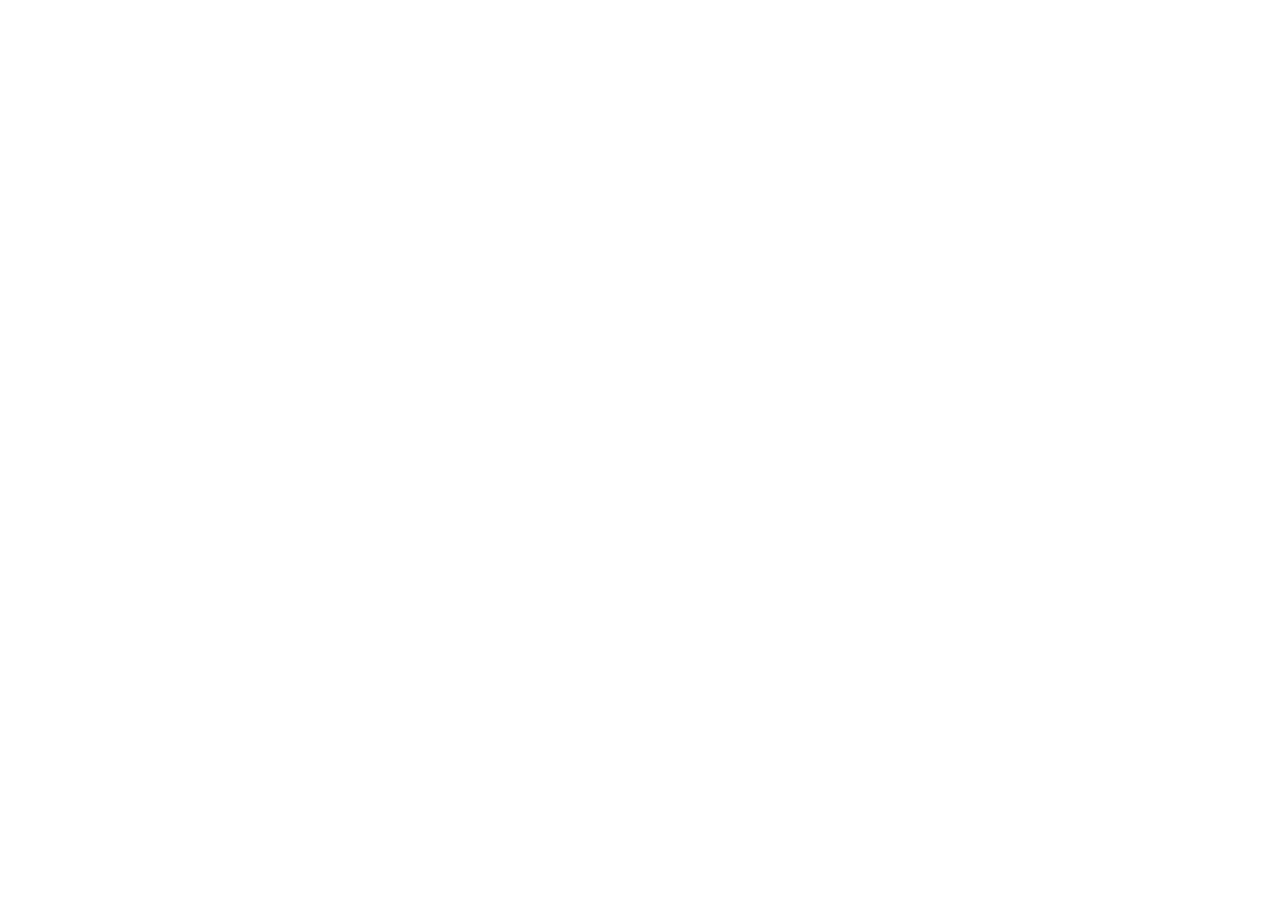
==== index.html @ bea875de "HEAD" ====
<!DOCTYPE html>
<html lang="en">
<head>
    <meta charset="UTF-8">
    <meta name="viewport" content="width=device-width, initial-scale=1.0">
    <meta name="description" content="landing page">
    <meta name="team" content="Dara, Oscar, Ryan, Angel">
    <meta name="content" content="las tres bellakas">
    <title>Tiendas B</title>
</head>
<body>
    
</body>
</html>
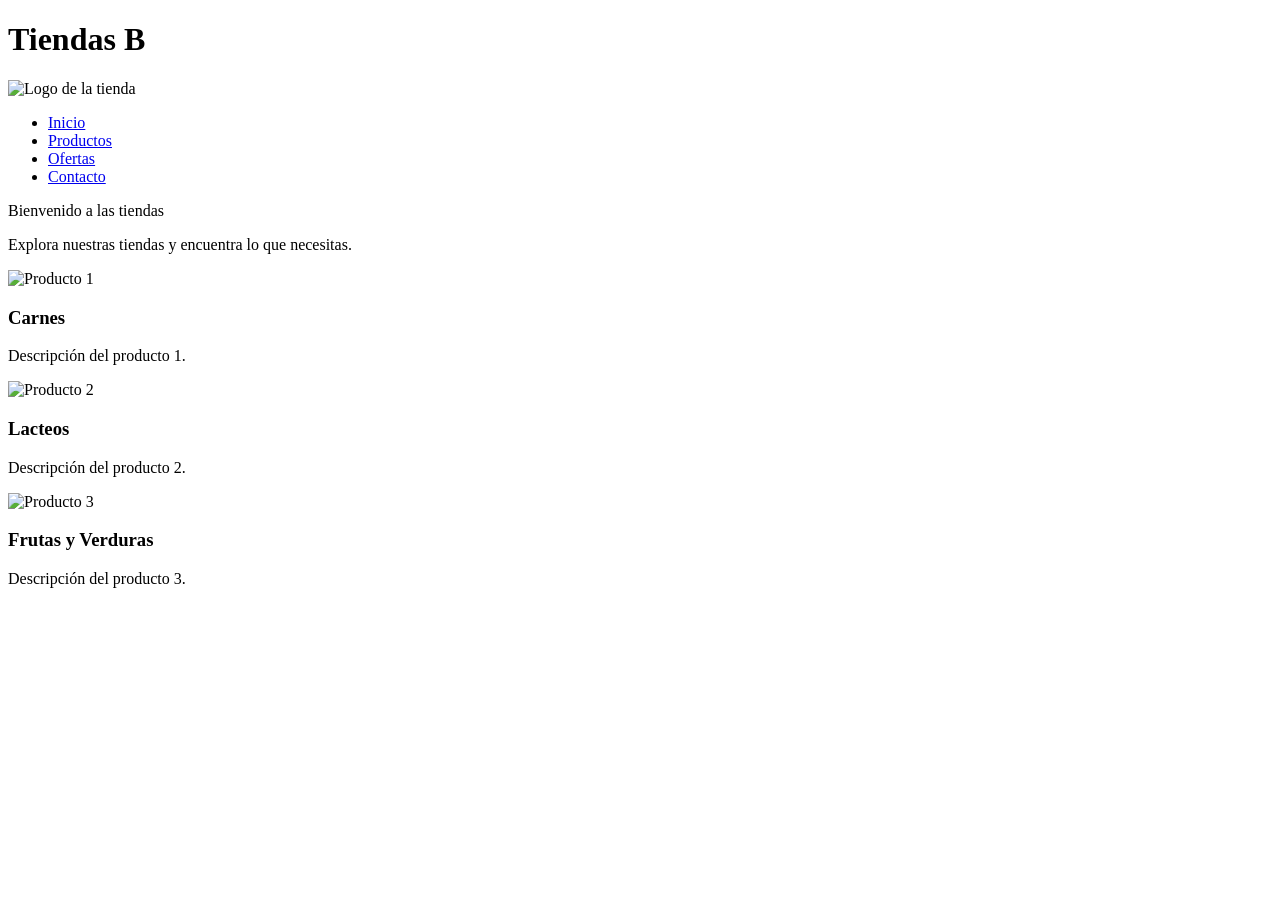
==== commit 56cf1a4b: "servicios y header" ====
--- a/index.html
+++ b/index.html
@@ -9,6 +9,64 @@
     <title>Tiendas B</title>
 </head>
 <body>
-    
+    <header>
+        <h1>Tiendas B</h1>
+    </header>
+
+    <div class="logo">
+        <img src="logo.png" alt="Logo de la tienda">
+    </div>
+
+    <div class="menu">
+        <nav>
+            <ul>
+                <li><a href="#">Inicio</a></li>
+                <li><a href="#">Productos</a></li>
+                <li><a href="#">Ofertas</a></li>
+                <li><a href="#">Contacto</a></li>
+            </ul>
+        </nav>
+
+    </div>
+
+    <main>
+        <div class="subtitulo">
+            <p>Bienvenido a las tiendas </p>
+        </div>
+
+        <div class="descripcion">
+            <p>Explora nuestras tiendas y encuentra lo que necesitas.</p>
+        </div>
+
+        <div class="servicios">
+            <div class="producto">
+                <img src="producto1.jpg" alt="Producto 1">
+                <h3>Carnes</h3>
+                <p>Descripción del producto 1.</p>
+            </div>
+            <div class="producto">
+                <img src="producto2.jpg" alt="Producto 2">
+                <h3>Lacteos</h3>
+                <p>Descripción del producto 2.</p>
+            </div>
+            <div class="producto">
+                <img src="producto3.jpg" alt="Producto 3">
+                <h3>Frutas y Verduras</h3>
+                <p>Descripción del producto 3.</p>
+            </div>
+        </div>
+
+        <div class="formulario">
+
+        </div>
+
+
+
+        <footer>
+            <div class="contacto">
+
+            </div>
+        </footer>
+    </main>
 </body>
 </html>
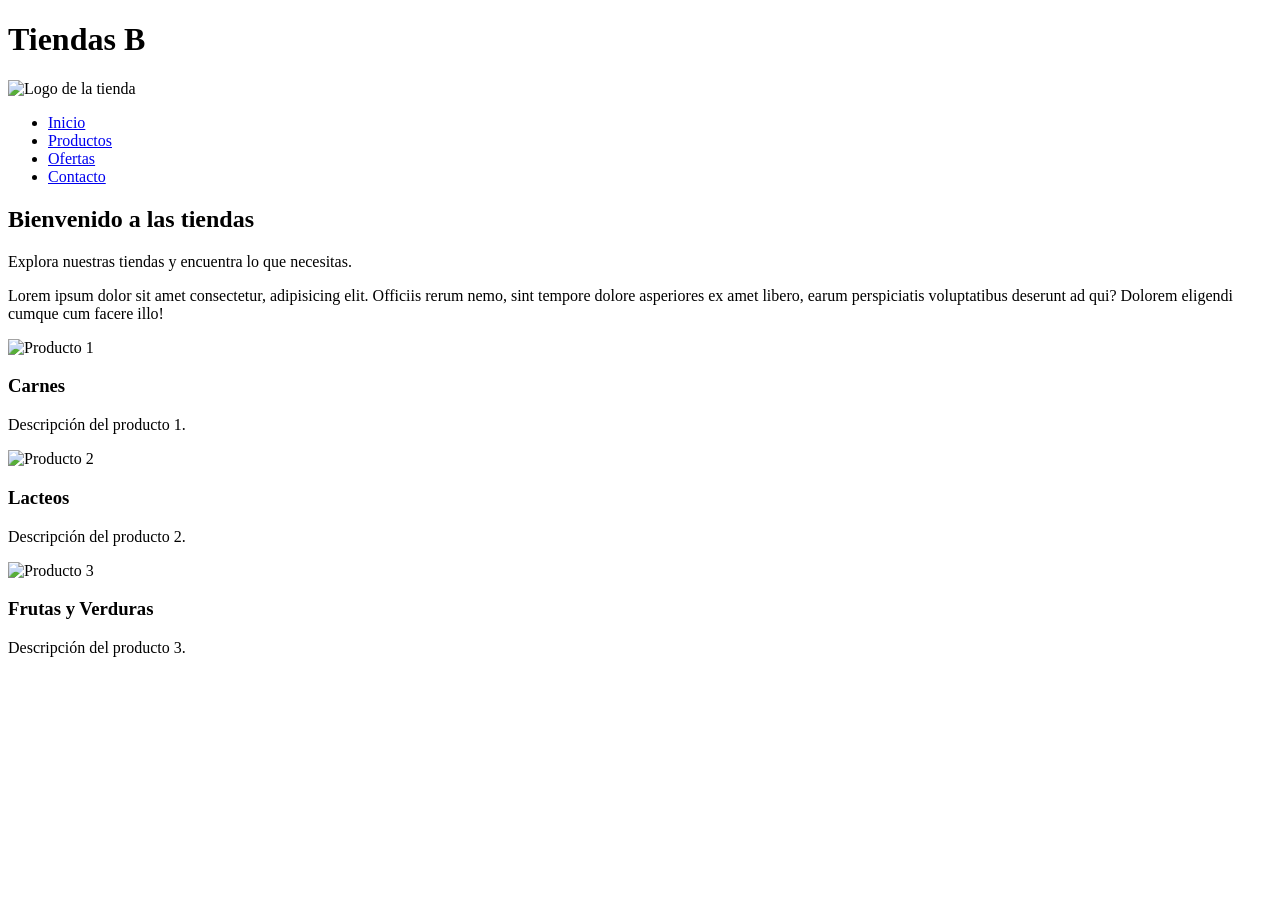
==== commit 01149201: "css" ====
--- a/index.html
+++ b/index.html
@@ -6,14 +6,14 @@
     <meta name="description" content="landing page">
     <meta name="team" content="Dara, Oscar, Ryan, Angel">
     <meta name="content" content="las tres bellakas">
+    <link rel="stylesheet" href="./css/style.css">
     <title>Tiendas B</title>
 </head>
 <body>
     <header>
         <h1>Tiendas B</h1>
-    </header>
 
-    <div class="logo">
+         <div class="logo">
         <img src="logo.png" alt="Logo de la tienda">
     </div>
 
@@ -29,15 +29,25 @@
 
     </div>
 
-    <main>
-        <div class="subtitulo">
-            <p>Bienvenido a las tiendas </p>
+          <div class="subtitulo">
+            <h2>Bienvenido a las tiendas </h2>
         </div>
 
         <div class="descripcion">
             <p>Explora nuestras tiendas y encuentra lo que necesitas.</p>
         </div>
 
+    </header>
+
+   
+
+    <main>
+        <div class="descripcion">
+            <p>Lorem ipsum dolor sit amet consectetur, adipisicing 
+                elit. Officiis rerum nemo, sint tempore dolore asperiores ex amet libero, 
+                earum perspiciatis voluptatibus deserunt ad qui? Dolorem eligendi cumque cum facere illo!</p>
+        </div>
+      
         <div class="servicios">
             <div class="producto">
                 <img src="producto1.jpg" alt="Producto 1">
@@ -56,12 +66,7 @@
             </div>
         </div>
 
-        <div class="formulario">
-
-        </div>
-
-
-
+       
         <footer>
             <div class="contacto">
 
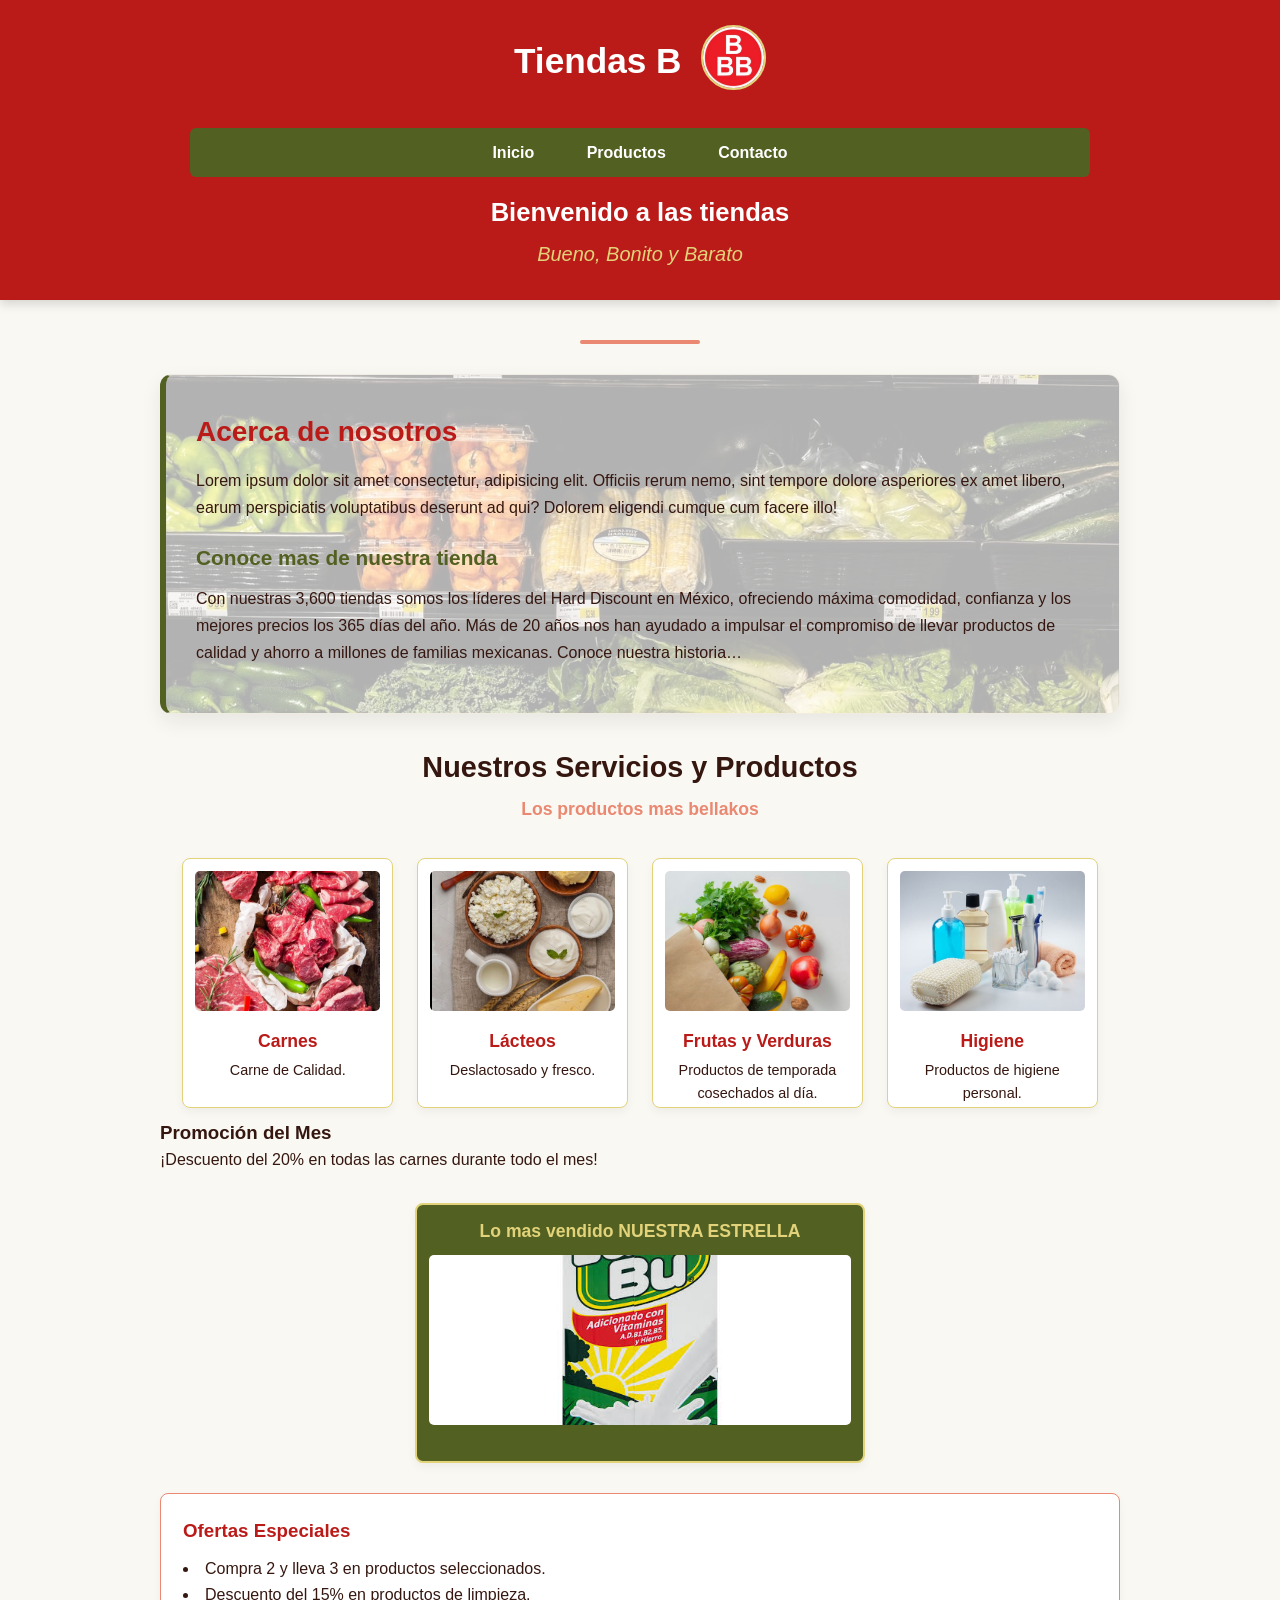
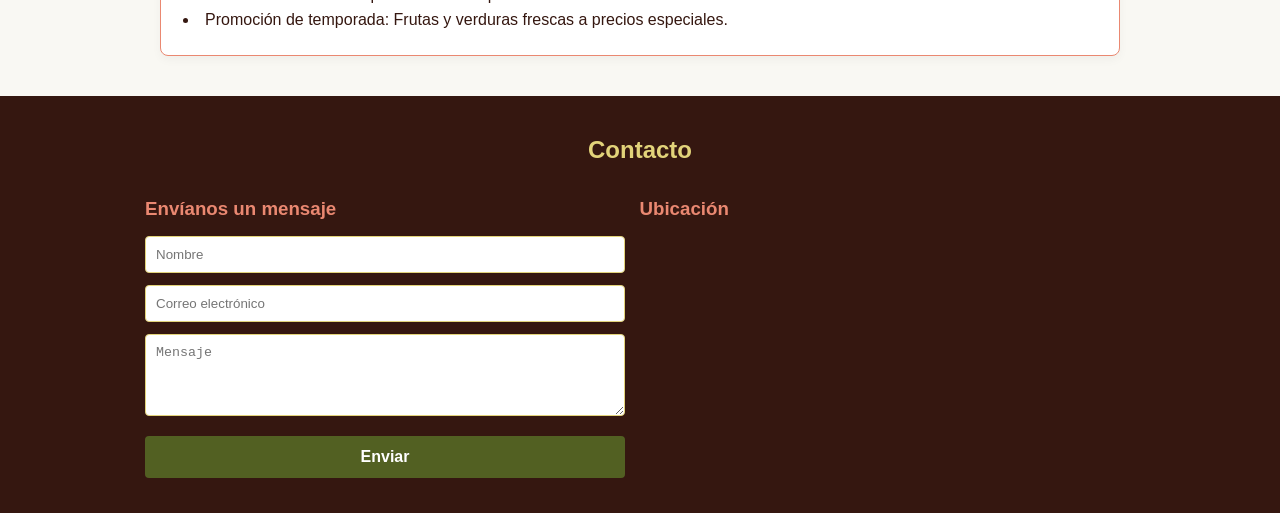
==== commit 62af3d8c: "pagina 3 bellakas" ====
--- a/index.html
+++ b/index.html
@@ -1,77 +1,133 @@
 <!DOCTYPE html>
-<html lang="en">
+<html lang="es">
 <head>
     <meta charset="UTF-8">
     <meta name="viewport" content="width=device-width, initial-scale=1.0">
-    <meta name="description" content="landing page">
+    <meta name="description" content="Landing page de Tiendas B">
     <meta name="team" content="Dara, Oscar, Ryan, Angel">
     <meta name="content" content="las tres bellakas">
-    <link rel="stylesheet" href="./css/style.css">
+    <link rel="stylesheet" href="style.css">
     <title>Tiendas B</title>
 </head>
 <body>
-    <header>
-        <h1>Tiendas B</h1>
 
-         <div class="logo">
-        <img src="logo.png" alt="Logo de la tienda">
-    </div>
+    <header class="principal" id="inicio">
+        <div class="header-top">
+            <h1>Tiendas B</h1>
+            <div class="logo">
+                <img src="logo.jpeg" alt="Logo de la tienda">
+            </div>
+        </div>
 
-    <div class="menu">
-        <nav>
+        <nav class="Inicio">
             <ul>
-                <li><a href="#">Inicio</a></li>
-                <li><a href="#">Productos</a></li>
-                <li><a href="#">Ofertas</a></li>
-                <li><a href="#">Contacto</a></li>
+                <li><a href="#inicio">Inicio</a></li>
+                <li><a href="#contenido">Productos</a></li>
+                <li><a href="#contacto">Contacto</a></li>
             </ul>
         </nav>
 
-    </div>
-
-          <div class="subtitulo">
-            <h2>Bienvenido a las tiendas </h2>
+        <div class="subtitulo">
+            <h2>Bienvenido a las tiendas</h2>
         </div>
 
-        <div class="descripcion">
-            <p>Explora nuestras tiendas y encuentra lo que necesitas.</p>
+        <div class="Slogan">
+            <p>Bueno, Bonito y Barato</p>
         </div>
-
+        
+        <div class="Banner">
+            <img src="banner.jpeg" alt="Imagen principal de la tienda">
+        </div>
+        
     </header>
 
-   
+    <div class="separador">
+        <section class="acerca-de">
+            <h2>Acerca de nosotros</h2>
+            <p>Lorem ipsum dolor sit amet consectetur, adipisicing elit. Officiis rerum nemo, sint tempore dolore asperiores ex amet libero, earum perspiciatis voluptatibus deserunt ad qui? Dolorem eligendi cumque cum facere illo!</p>
+             <h3>Conoce mas de nuestra tienda</h3>
+            <p>Con nuestras 3,600 tiendas somos los líderes del Hard Discount en México, ofreciendo máxima comodidad, confianza y los mejores precios los 365 días del año.
 
-    <main>
-        <div class="descripcion">
-            <p>Lorem ipsum dolor sit amet consectetur, adipisicing 
-                elit. Officiis rerum nemo, sint tempore dolore asperiores ex amet libero, 
-                earum perspiciatis voluptatibus deserunt ad qui? Dolorem eligendi cumque cum facere illo!</p>
-        </div>
-      
-        <div class="servicios">
-            <div class="producto">
-                <img src="producto1.jpg" alt="Producto 1">
-                <h3>Carnes</h3>
-                <p>Descripción del producto 1.</p>
+                Más de 20 años nos han ayudado a impulsar el compromiso de llevar productos de calidad y ahorro a millones de familias mexicanas. Conoce nuestra historia…</p>
+        </section>
+    </div>
+ 
+    <main class="contenido" id="contenido">
+        
+
+        <section class="servicios">
+            <h2>Nuestros Servicios y Productos</h2>
+            <h4>Los productos mas bellakos</h4>
+            <div class="servicios-grid">
+                <div class="card Carnes">
+                    <img src="carnes.jpeg" alt="Carnes">
+                    <h3>Carnes</h3>
+                    <p>Carne de Calidad.</p>
+                </div>
+                <div class="card lacteos">
+                    <img src="lacteos.jpeg" alt="Lácteos">
+                    <h3>Lácteos</h3>
+                    <p>Deslactosado y fresco.</p>
+                </div>
+                <div class="card verduras">
+                    <img src="verdura.jpeg" alt="Frutas y Verduras">
+                    <h3>Frutas y Verduras</h3>
+                    <p>Productos de temporada cosechados al día.</p>
+                </div>
+                <div class="card higiene">
+                    <img src="higiene.jpeg" alt="Higiene">
+                    <h3>Higiene</h3>
+                    <p>Productos de higiene personal.</p>
+                </div>
             </div>
-            <div class="producto">
-                <img src="producto2.jpg" alt="Producto 2">
-                <h3>Lacteos</h3>
-                <p>Descripción del producto 2.</p>
+                <h3>Promoción del Mes</h3>
+                <p>¡Descuento del 20% en todas las carnes durante todo el mes!</p>
             </div>
-            <div class="producto">
-                <img src="producto3.jpg" alt="Producto 3">
-                <h3>Frutas y Verduras</h3>
-                <p>Descripción del producto 3.</p>
+            <div class="card Estrella">
+                <p>Lo mas vendido NUESTRA ESTRELLA</p>
+                <img src="lactibu.jpg" alt="Promoción del Mes">
             </div>
-        </div>
+            
+            <div class="ofertas">
+                <h3>Ofertas Especiales</h3>
+                <ul>
+                    <li>Compra 2 y lleva 3 en productos seleccionados.</li>
+                    <li>Descuento del 15% en productos de limpieza.</li>
+                    <li>Promoción de temporada: Frutas y verduras frescas a precios especiales.</li>
+                </ul>
+                </div>
+        </section>
+    </main>
 
-       
-        <footer>
-            <div class="contacto">
+    <footer class="contacto" id="contacto">
+        <h2>Contacto</h2>
+        
+        <div class="contacto-container">
+            <div class="formulario">
+                <h3>Envíanos un mensaje</h3>
+                <form id="contactForm">
+                    <input type="text" id="nombre" placeholder="Nombre" required>
+                    <input type="email" id="correo" placeholder="Correo electrónico" required>
+                    <textarea id="mensaje" placeholder="Mensaje" rows="4" required></textarea>
+                    <button type="submit">Enviar</button>
+                </form>
+            </div>
+    <div class="mapa">
+        <h3>Ubicación</h3>
+        <iframe 
+            src="https://www.google.com/maps/embed?pb=!1m18!1m12!1m3!1d5296.621022112449!2d-99.34829930620617!3d20.02362463783615!2m3!1f0!2f0!3f0!3m2!1i1024!2i768!4f13.1!3m3!1m2!1s0x85d22dc2269cd4c7%3A0x53e6705222e2c286!2sTiendas%203B!5e0!3m2!1ses!2smx!4v1791931829663!5m2!1ses!2smx" 
+            width="100%" 
+            height="200" 
+            style="border:0; border-radius: 8px;" 
+            allowfullscreen="" 
+            loading="lazy" 
+            referrerpolicy="strict-origin-when-cross-origin">
+        </iframe>
+</div>
 
-            </div>
-        </footer>
-    </main>
+
+    </footer>
+
+    <script src="script.js"></script>
 </body>
 </html>
--- a/style.css
+++ b/style.css
@@ -0,0 +1,389 @@
+
+* {
+    box-sizing: border-box;
+    margin: 0;
+    padding: 0;
+}
+
+body {
+    font-family: Arial, sans-serif;
+    line-height: 1.6;
+    background-color: #f9f8f3;
+    color: #351710;
+}
+
+
+header.principal {
+    background-color: #BA1B18;
+    color: #ffffff;
+    padding: 25px 20px 30px 20px;
+    text-align: center;
+    box-shadow: 0 4px 10px rgba(0, 0, 0, 0.15);
+}
+
+.header-top {
+    display: inline-block;
+    width: 100%;
+    margin-bottom: 10px;
+}
+
+.header-top h1 {
+    display: inline-block;
+    vertical-align: middle;
+    font-size: 2.2rem;
+    margin-right: 15px;
+}
+
+.logo {
+    display: inline-block;
+    vertical-align: middle;
+}
+
+.logo img {
+    width: 65px;
+    height: 65px;
+    border-radius: 50%;
+    object-fit: cover;
+    border: 2px solid #E2D37A;
+}
+
+/* Navegación */
+nav.Inicio {
+    background-color: #526022;
+    margin: 20px auto 15px auto;
+    max-width: 900px;
+    border-radius: 6px;
+}
+
+nav.Inicio ul {
+    list-style: none;
+    text-align: center;
+}
+
+nav.Inicio ul li {
+    display: inline-block;
+}
+
+nav.Inicio ul li a {
+    display: block;
+    color: #ffffff;
+    padding: 12px 24px;
+    text-decoration: none;
+    font-weight: bold;
+    transition: background-color 0.3s ease;
+}
+
+nav.Inicio ul li a:hover {
+    background-color: #EA8871;
+    border-radius: 6px;
+}
+
+.subtitulo h2 {
+    font-size: 1.6rem;
+    margin-top: 10px;
+}
+
+.Slogan p {
+    font-size: 1.25rem;
+    font-style: italic;
+    color: #E2D37A;
+    margin-top: 5px;
+}
+
+.Banner {
+    display: none;
+}
+
+
+.separador {
+    max-width: 1000px;
+    margin: 40px auto 30px auto; 
+    padding: 0 20px;
+    position: relative;
+}
+
+
+.separador::before {
+    content: "";
+    display: block;
+    width: 120px;
+    height: 4px;
+    background-color: #EA8871;
+    margin: 0 auto 30px auto;
+    border-radius: 2px;
+}
+
+.acerca-de {
+    position: relative;
+    padding: 35px 30px;
+    border-radius: 12px;
+    overflow: hidden;
+    background-color: #ffffff;
+    border-left: 6px solid #526022;
+    box-shadow: 0 8px 20px rgba(53, 23, 16, 0.08);
+    border-top: 1px solid #f0ece1;
+    border-right: 1px solid #f0ece1;
+    border-bottom: 1px solid #f0ece1;
+    z-index: 1;
+}
+
+
+.acerca-de::before {
+    content: "";
+    position: absolute;
+    top: 0;
+    left: 0;
+    width: 100%;
+    height: 100%;
+    background-image: url('banner.jpeg');
+    background-size: cover;
+    background-position: center;
+    opacity: 0.3;
+    z-index: -1;
+}
+
+.acerca-de h2 {
+    color: #BA1B18;
+    margin-bottom: 12px;
+    font-size: 1.75rem;
+}
+
+.acerca-de h3 {
+    color: #526022;
+    margin: 20px 0 10px 0;
+    font-size: 1.3rem;
+}
+
+.acerca-de p {
+    margin-bottom: 12px;
+    font-weight: 500;
+    line-height: 1.7;
+}
+
+/* --- SECCIÓN CONTENIDO (MAIN) --- */
+main.contenido {
+    max-width: 1000px;
+    margin: 20px auto 40px auto;
+    padding: 0 20px;
+}
+
+.servicios h2 {
+    text-align: center;
+    color: #351710;
+    font-size: 1.8rem;
+    margin-bottom: 5px;
+}
+
+.servicios h4 {
+    text-align: center;
+    color: #EA8871;
+    margin-bottom: 25px;
+    font-size: 1.1rem;
+}
+
+.servicios-grid {
+    text-align: center;
+}
+
+
+.card {
+    display: inline-block;
+    vertical-align: top;
+    width: 22%;
+    height: 250px;
+    margin: 1%;
+    background-color: #ffffff;
+    border: 1px solid #E2D37A;
+    border-radius: 8px;
+    padding: 12px;
+    text-align: center;
+    position: relative;
+    overflow: hidden;
+    cursor: pointer;
+    box-shadow: 0 4px 10px rgba(0,0,0,0.05);
+    transition: all 0.4s ease;
+}
+
+.card img {
+    width: 100%;
+    height: 140px;
+    object-fit: cover;
+    border-radius: 5px;
+    transition: transform 0.4s ease;
+}
+
+.card h3, .card p {
+    transition: opacity 0.3s ease, visibility 0.3s ease;
+}
+
+.card h3 {
+    color: #BA1B18;
+    margin: 8px 0 4px 0;
+    font-size: 1.1rem;
+}
+
+.card p {
+    font-size: 0.9rem;
+}
+
+/* Hover: Zoom en la imagen y oculta el texto */
+.card:hover img {
+    transform: scale(1.15);
+}
+
+.card:hover h3, 
+.card:hover p {
+    opacity: 0;
+    visibility: hidden;
+}
+
+
+.card.Estrella {
+    display: block;
+    width: 80%;
+    max-width: 450px;
+    height: 260px;
+    margin: 30px auto;
+    background-color: #526022;
+    color: #ffffff;
+    border: 2px solid #E2D37A;
+    transition: all 0.5s cubic-bezier(0.175, 0.885, 0.32, 1.275);
+}
+
+.card.Estrella p {
+    font-weight: bold;
+    color: #E2D37A;
+    font-size: 1.1rem;
+    margin-bottom: 10px;
+    transition: font-family 0.4s ease, font-size 0.4s ease, color 0.4s ease;
+}
+
+.card.Estrella img {
+    height: 170px;
+}
+.card.Estrella:hover p {
+    opacity: 1;
+    visibility: visible;
+}
+
+
+.card.Estrella.activa {
+    width: 95%;
+    max-width: 700px;
+    height: 420px;
+    background-color: #351710;
+    border-color: #EA8871;
+    box-shadow: 0 12px 28px rgba(0,0,0,0.45);
+    transform: scale(1.03);
+}
+
+.card.Estrella.activa img {
+    height: 280px;
+    transform: scale(1.05);
+}
+
+.card.Estrella.activa p {
+    font-family: 'Impact', 'Trebuchet MS', sans-serif;
+    font-size: 1.8rem;
+    letter-spacing: 2px;
+    color: #EA8871;
+    text-transform: uppercase;
+    text-shadow: 2px 2px 4px rgba(0,0,0,0.8);
+}
+
+
+
+.ofertas {
+    background-color: #ffffff;
+    padding: 22px;
+    border-radius: 8px;
+    margin-top: 30px;
+    border: 1px solid #EA8871;
+    box-shadow: 0 4px 10px rgba(0,0,0,0.04);
+}
+
+.ofertas h3 {
+    color: #BA1B18;
+    margin-bottom: 10px;
+}
+
+.ofertas ul {
+    list-style-position: inside;
+}
+
+/* --- SECCIÓN CONTACTO (FOOTER) --- */
+footer.contacto {
+    background-color: #351710;
+    color: #ffffff;
+    padding: 35px 20px;
+    margin-top: 40px;
+}
+
+footer.contacto h2 {
+    text-align: center;
+    margin-bottom: 25px;
+    color: #E2D37A;
+}
+
+.contacto-container {
+    max-width: 1000px;
+    margin: 0 auto;
+}
+
+.formulario, .mapa {
+    display: inline-block;
+    vertical-align: top;
+    width: 48%;
+    margin: 0 0.5%;
+}
+
+.formulario h3, .mapa h3 {
+    margin-bottom: 12px;
+    color: #EA8871;
+}
+
+.formulario input, .formulario textarea {
+    width: 100%;
+    padding: 10px;
+    margin-bottom: 12px;
+    border: 1px solid #E2D37A;
+    border-radius: 4px;
+}
+
+.formulario button {
+    background-color: #526022;
+    color: #ffffff;
+    border: none;
+    padding: 12px 20px;
+    font-size: 1rem;
+    border-radius: 4px;
+    cursor: pointer;
+    width: 100%;
+    font-weight: bold;
+    transition: background-color 0.3s ease;
+}
+
+.formulario button:hover {
+    background-color: #BA1B18;
+}
+
+/* RESPONSIVO (Sin flex-column) */
+@media (max-width: 768px) {
+    .card {
+        display: block;
+        width: 100%;
+        height: auto;
+        margin: 15px 0;
+    }
+
+    .card.Estrella, .card.Estrella.activa {
+        width: 100%;
+        height: auto;
+    }
+
+    .formulario, .mapa {
+        display: block;
+        width: 100%;
+        margin-bottom: 25px;
+    }
+}
